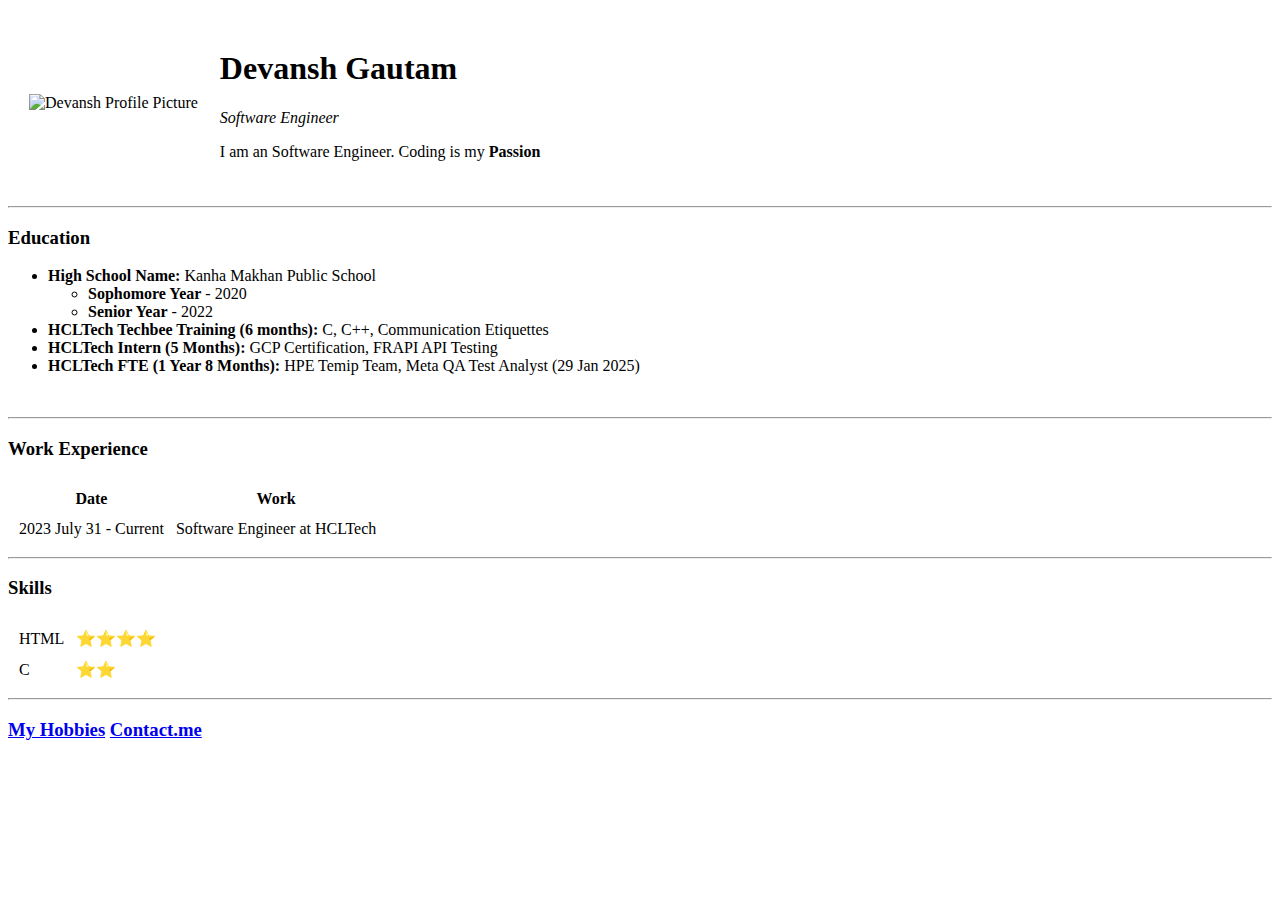
==== index.html @ 0f7f209f "add initial cv website files" ====
<!DOCTYPE html>
<html lang="en">

<head>
    <meta charset="UTF-8">
    <meta name="viewport" content="width=device-width, initial-scale=1.0">
    <title>Devansh's Personal Site</title>
</head>

<body>
    <!-- Profile Picture -->
    <table cellspacing="20">
        <tr>
            <td><img src="images/sungjinwoocircle-modified.png" alt="Devansh Profile Picture" style="width: 2in; height: 2in;"></td>
            <td>    <h1>Devansh Gautam</h1>
                <!-- Designation -->
                <p>
                    <em>Software Engineer</em>
                </p>
                <!-- About me -->
                <p>
                    I am an Software Engineer. Coding is my <strong>Passion</strong>
                </p>
            </td>
        </tr>
    </table>
    <!-- Name -->
    <hr>
    <!-- Education -->
    <h3>Education</h3>
    <ul>
        <li><b>High School Name:</b> Kanha Makhan Public School
            <ul>
                <li><b>Sophomore Year</b> - 2020</li>
                <li><b>Senior Year</b> - 2022</li>
            </ul>
        </li>

        <li><b>HCLTech Techbee Training (6 months):</b> C, C++, Communication Etiquettes</li>
        <li><b>HCLTech Intern (5 Months):</b> GCP Certification, FRAPI API Testing</li>
        <li><b>HCLTech FTE (1 Year 8 Months):</b> HPE Temip Team, Meta QA Test Analyst (29 Jan 2025)</li>
    </ul>
    <br>
    <hr>
    <h3>Work Experience</h3>
    <table cellspacing="10">
        <thead>
            <tr>
                <th>Date</th>
                <th>Work</th>
            </tr>
        </thead>
        <tbody>
            <tr>
                <td>2023 July 31 - Current</td>
                <td>Software Engineer at HCLTech</td>
            </tr>
        </tbody>
    </table>
    <hr>
    <h3>Skills</h3>
    <table cellspacing="10">
        <tr>
            <td>HTML</td>
            <td>⭐⭐⭐⭐</td>
        </tr>
        <tr>
            <td>C</td>
            <td>⭐⭐</td>
        </tr>

    </table>
    <hr>
    <h3>
        <a href="hobbies.html">My Hobbies</a>
        <a href="contact.html">Contact.me</a>
    </h3>
    <br>
    

    


</body>

</html>
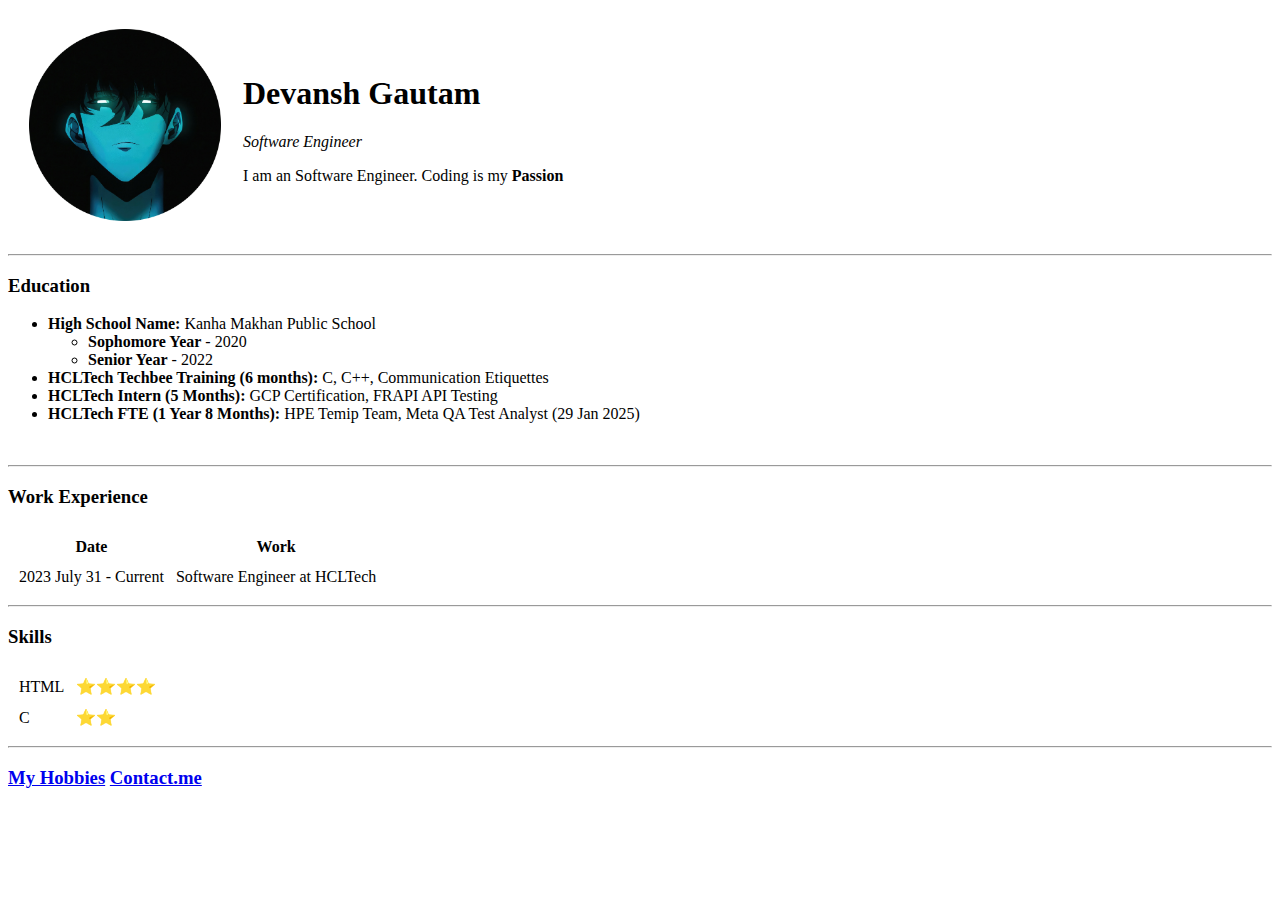
==== commit d006c1d6: "Update index.html image name" ====
--- a/index.html
+++ b/index.html
@@ -11,7 +11,7 @@
     <!-- Profile Picture -->
     <table cellspacing="20">
         <tr>
-            <td><img src="images/sungjinwoocircle-modified.png" alt="Devansh Profile Picture" style="width: 2in; height: 2in;"></td>
+            <td><img src="images/Profile_Picture.png" alt="Devansh Profile Picture" style="width: 2in; height: 2in;"></td>
             <td>    <h1>Devansh Gautam</h1>
                 <!-- Designation -->
                 <p>
@@ -83,4 +83,4 @@
 
 </body>
 
-</html>+</html>
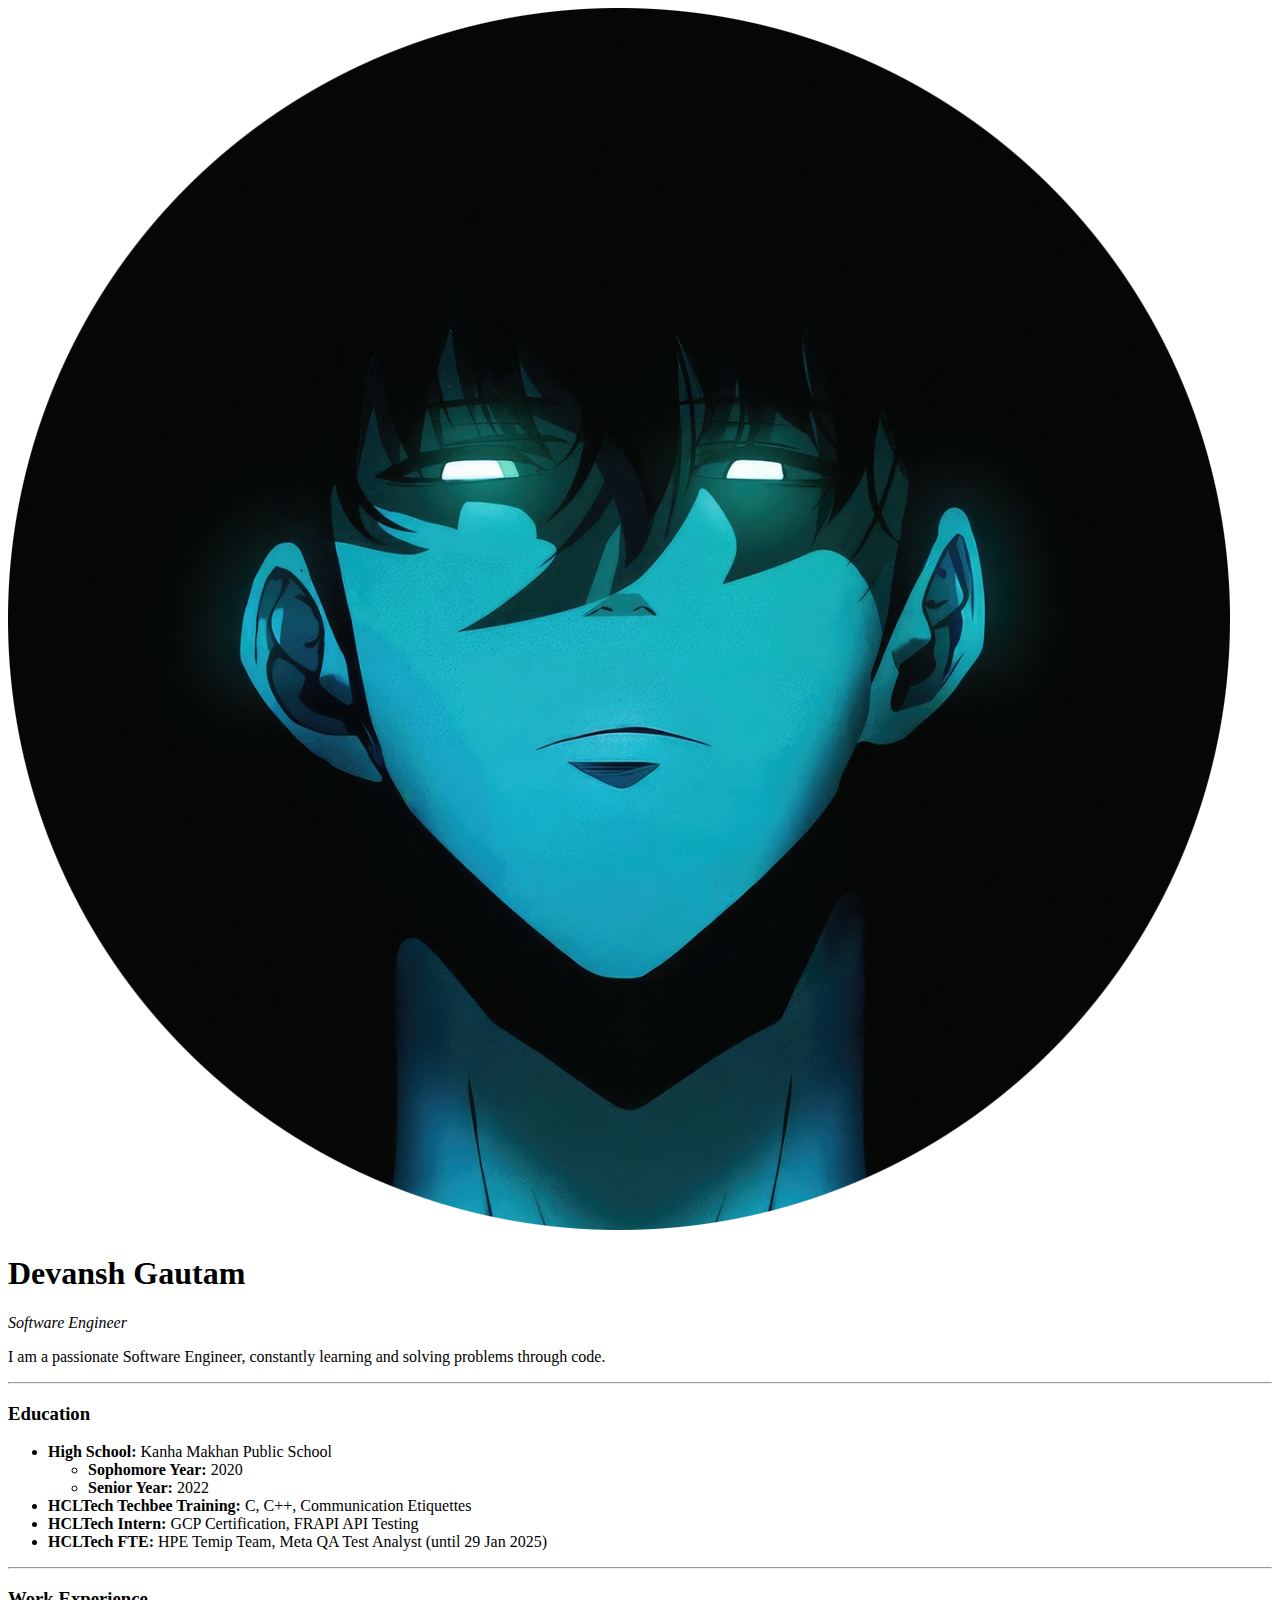
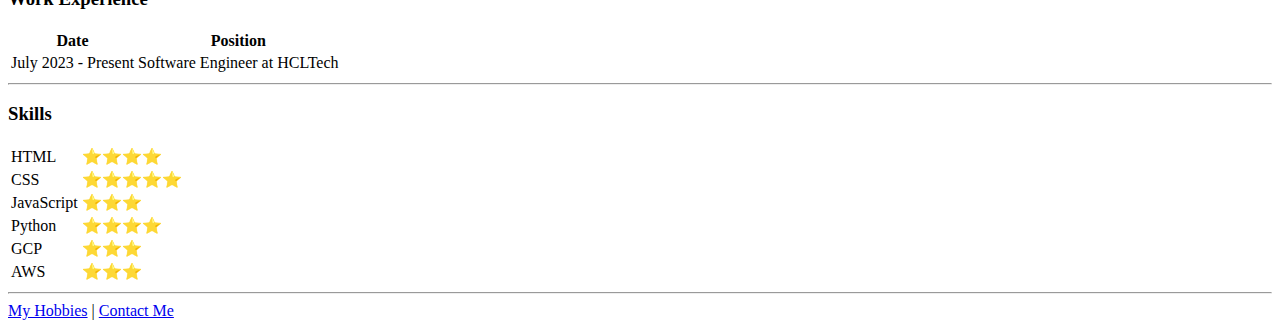
==== commit f6b8d32f: "Update index.html" ====
--- a/index.html
+++ b/index.html
@@ -4,83 +4,102 @@
 <head>
     <meta charset="UTF-8">
     <meta name="viewport" content="width=device-width, initial-scale=1.0">
-    <title>Devansh's Personal Site</title>
+    <title>Devansh Gautam | Software Engineer</title>
+    <link rel="stylesheet" href="styles.css">
 </head>
 
 <body>
-    <!-- Profile Picture -->
-    <table cellspacing="20">
-        <tr>
-            <td><img src="images/Profile_Picture.png" alt="Devansh Profile Picture" style="width: 2in; height: 2in;"></td>
-            <td>    <h1>Devansh Gautam</h1>
-                <!-- Designation -->
-                <p>
-                    <em>Software Engineer</em>
-                </p>
-                <!-- About me -->
-                <p>
-                    I am an Software Engineer. Coding is my <strong>Passion</strong>
-                </p>
-            </td>
-        </tr>
-    </table>
-    <!-- Name -->
-    <hr>
-    <!-- Education -->
-    <h3>Education</h3>
-    <ul>
-        <li><b>High School Name:</b> Kanha Makhan Public School
-            <ul>
-                <li><b>Sophomore Year</b> - 2020</li>
-                <li><b>Senior Year</b> - 2022</li>
-            </ul>
-        </li>
+    <!-- Main Section -->
+    <header>
+        <div class="container">
+            <img src="images/Profile_Picture.png" alt="Devansh Profile Picture" class="profile-pic">
+            <div class="intro">
+                <h1>Devansh Gautam</h1>
+                <p class="designation"><em>Software Engineer</em></p>
+                <p class="bio">I am a passionate Software Engineer, constantly learning and solving problems through code.</p>
+            </div>
+        </div>
+    </header>
 
-        <li><b>HCLTech Techbee Training (6 months):</b> C, C++, Communication Etiquettes</li>
-        <li><b>HCLTech Intern (5 Months):</b> GCP Certification, FRAPI API Testing</li>
-        <li><b>HCLTech FTE (1 Year 8 Months):</b> HPE Temip Team, Meta QA Test Analyst (29 Jan 2025)</li>
-    </ul>
-    <br>
-    <hr>
-    <h3>Work Experience</h3>
-    <table cellspacing="10">
-        <thead>
+    <hr class="separator">
+
+    <!-- Education Section -->
+    <section>
+        <h3>Education</h3>
+        <ul>
+            <li><b>High School:</b> Kanha Makhan Public School
+                <ul>
+                    <li><b>Sophomore Year:</b> 2020</li>
+                    <li><b>Senior Year:</b> 2022</li>
+                </ul>
+            </li>
+            <li><b>HCLTech Techbee Training:</b> C, C++, Communication Etiquettes</li>
+            <li><b>HCLTech Intern:</b> GCP Certification, FRAPI API Testing</li>
+            <li><b>HCLTech FTE:</b> HPE Temip Team, Meta QA Test Analyst (until 29 Jan 2025)</li>
+        </ul>
+    </section>
+
+    <hr class="separator">
+
+    <!-- Work Experience Section -->
+    <section>
+        <h3>Work Experience</h3>
+        <table class="work-experience">
+            <thead>
+                <tr>
+                    <th>Date</th>
+                    <th>Position</th>
+                </tr>
+            </thead>
+            <tbody>
+                <tr>
+                    <td>July 2023 - Present</td>
+                    <td>Software Engineer at HCLTech</td>
+                </tr>
+            </tbody>
+        </table>
+    </section>
+
+    <hr class="separator">
+
+    <!-- Skills Section -->
+    <section>
+        <h3>Skills</h3>
+        <table class="skills-table">
             <tr>
-                <th>Date</th>
-                <th>Work</th>
+                <td>HTML</td>
+                <td>⭐⭐⭐⭐</td>
             </tr>
-        </thead>
-        <tbody>
             <tr>
-                <td>2023 July 31 - Current</td>
-                <td>Software Engineer at HCLTech</td>
+                <td>CSS</td>
+                <td>⭐⭐⭐⭐⭐</td>
             </tr>
-        </tbody>
-    </table>
-    <hr>
-    <h3>Skills</h3>
-    <table cellspacing="10">
-        <tr>
-            <td>HTML</td>
-            <td>⭐⭐⭐⭐</td>
-        </tr>
-        <tr>
-            <td>C</td>
-            <td>⭐⭐</td>
-        </tr>
+            <tr>
+                <td>JavaScript</td>
+                <td>⭐⭐⭐</td>
+            </tr>
+            <tr>
+                <td>Python</td>
+                <td>⭐⭐⭐⭐</td>
+            </tr>
+            <tr>
+                <td>GCP</td>
+                <td>⭐⭐⭐</td>
+            </tr>
+            <tr>
+                <td>AWS</td>
+                <td>⭐⭐⭐</td>
+            </tr>
+        </table>
+    </section>
 
-    </table>
-    <hr>
-    <h3>
-        <a href="hobbies.html">My Hobbies</a>
-        <a href="contact.html">Contact.me</a>
-    </h3>
-    <br>
-    
+    <hr class="separator">
 
-    
-
-
+    <!-- Links Section -->
+    <section class="links">
+        <a href="hobbies.html">My Hobbies</a> | 
+        <a href="contact.html">Contact Me</a>
+    </section>
 </body>
 
 </html>
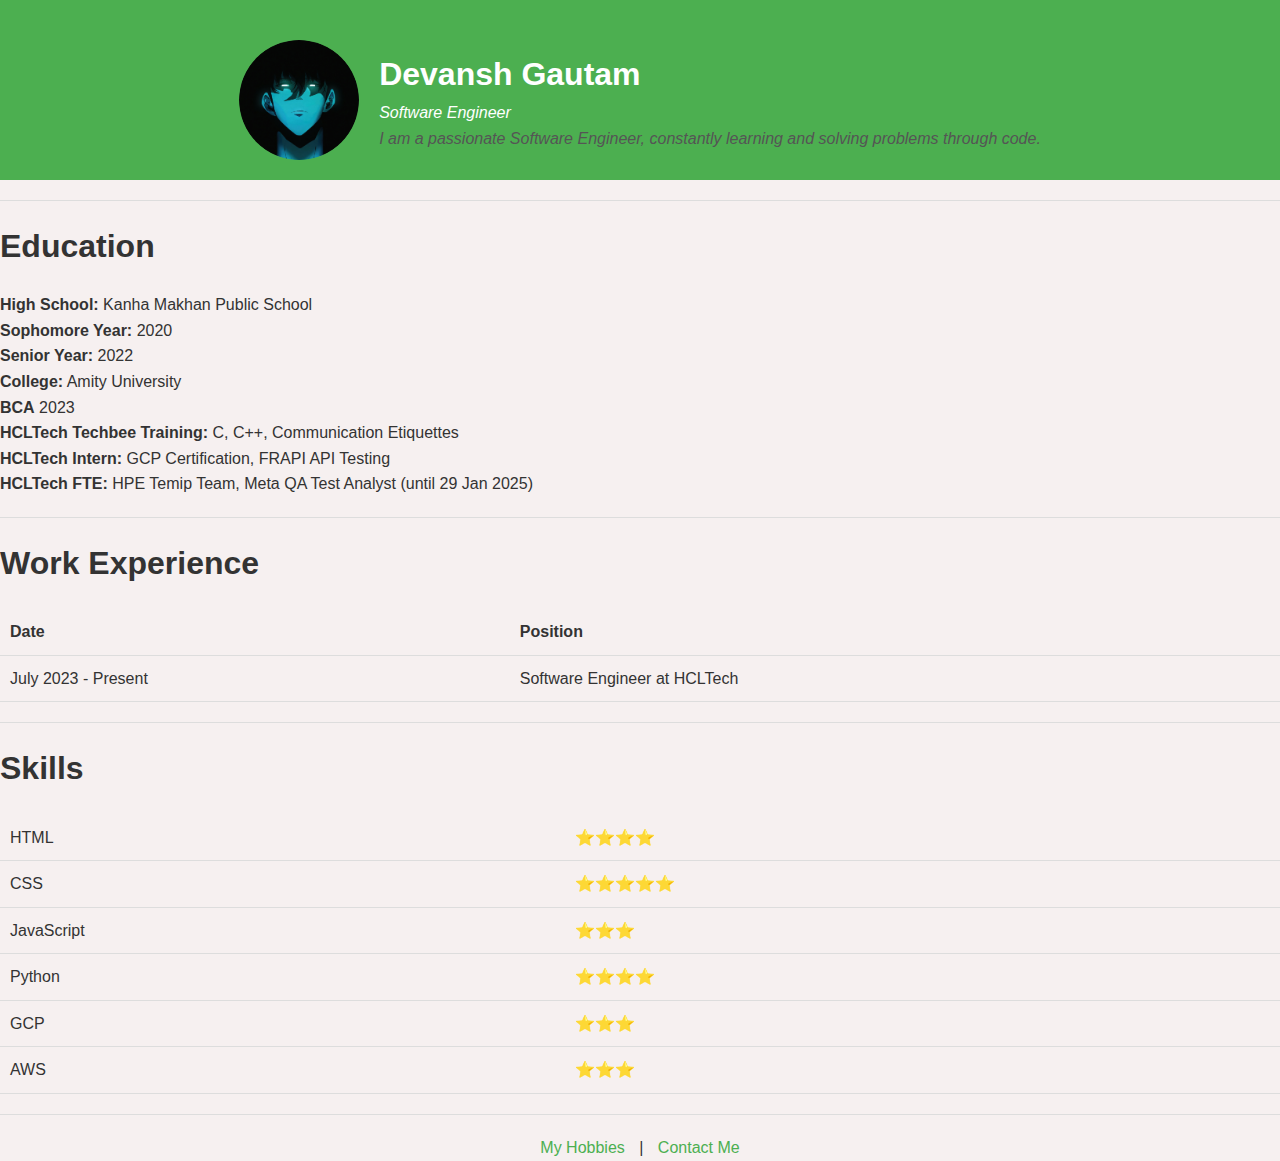
==== commit cebbdb3c: "Update index.html" ====
--- a/index.html
+++ b/index.html
@@ -31,6 +31,11 @@
                 <ul>
                     <li><b>Sophomore Year:</b> 2020</li>
                     <li><b>Senior Year:</b> 2022</li>
+                </ul>
+            </li>
+            <li><b>College:</b> Amity University
+                <ul>
+                    <li><b>BCA</b> 2023</li>
                 </ul>
             </li>
             <li><b>HCLTech Techbee Training:</b> C, C++, Communication Etiquettes</li>
--- a/styles.css
+++ b/styles.css
@@ -0,0 +1,120 @@
+/* Basic Reset */
+* {
+    margin: 0;
+    padding: 0;
+    box-sizing: border-box;
+}
+
+/* Body and font styling */
+body {
+    font-family: Arial, sans-serif;
+    line-height: 1.6;
+    background-color: #F6F0F0;
+    color: #333;
+}
+
+/* Main header */
+header {
+    background-color: #4CAF50;
+    color: white;
+    padding: 20px 0;
+    text-align: center;
+}
+
+h1, h3, h4 {
+    font-size: 2rem;
+}
+
+h3 {
+    margin-bottom: 20px;
+}
+
+/* Profile Picture Styling */
+.profile-pic {
+    width: 120px;
+    height: 120px;
+    border-radius: 50%;
+    margin-right: 20px;
+}
+
+/* Container */
+.container {
+    display: flex;
+    align-items: center;
+    justify-content: center;
+    margin-top: 20px;
+}
+
+/* Bio and skills table */
+.intro {
+    text-align: left;
+}
+
+.bio {
+    font-style: italic;
+    color: #555;
+}
+
+table {
+    width: 100%;
+    margin: 10px 0;
+    border-collapse: collapse;
+}
+
+table th, table td {
+    padding: 10px;
+    text-align: left;
+    border-bottom: 1px solid #ddd;
+}
+
+.separator {
+    border: 0;
+    height: 1px;
+    background-color: #ddd;
+    margin: 20px 0;
+}
+
+.links {
+    text-align: center;
+}
+
+.links a {
+    margin: 0 10px;
+    text-decoration: none;
+    color: #4CAF50;
+}
+
+/* Contact Form */
+form {
+    display: flex;
+    flex-direction: column;
+    max-width: 600px;
+    margin: 20px auto;
+}
+
+form input, form textarea {
+    margin-bottom: 10px;
+    padding: 10px;
+    border: 1px solid #ccc;
+    border-radius: 5px;
+}
+
+form button {
+    padding: 10px;
+    background-color: #4CAF50;
+    color: white;
+    border: none;
+    cursor: pointer;
+}
+
+form button:hover {
+    background-color: #45a049;
+}
+
+/* Table and form responsive design */
+@media screen and (max-width: 768px) {
+    .container {
+        flex-direction: column;
+        align-items: center;
+    }
+}
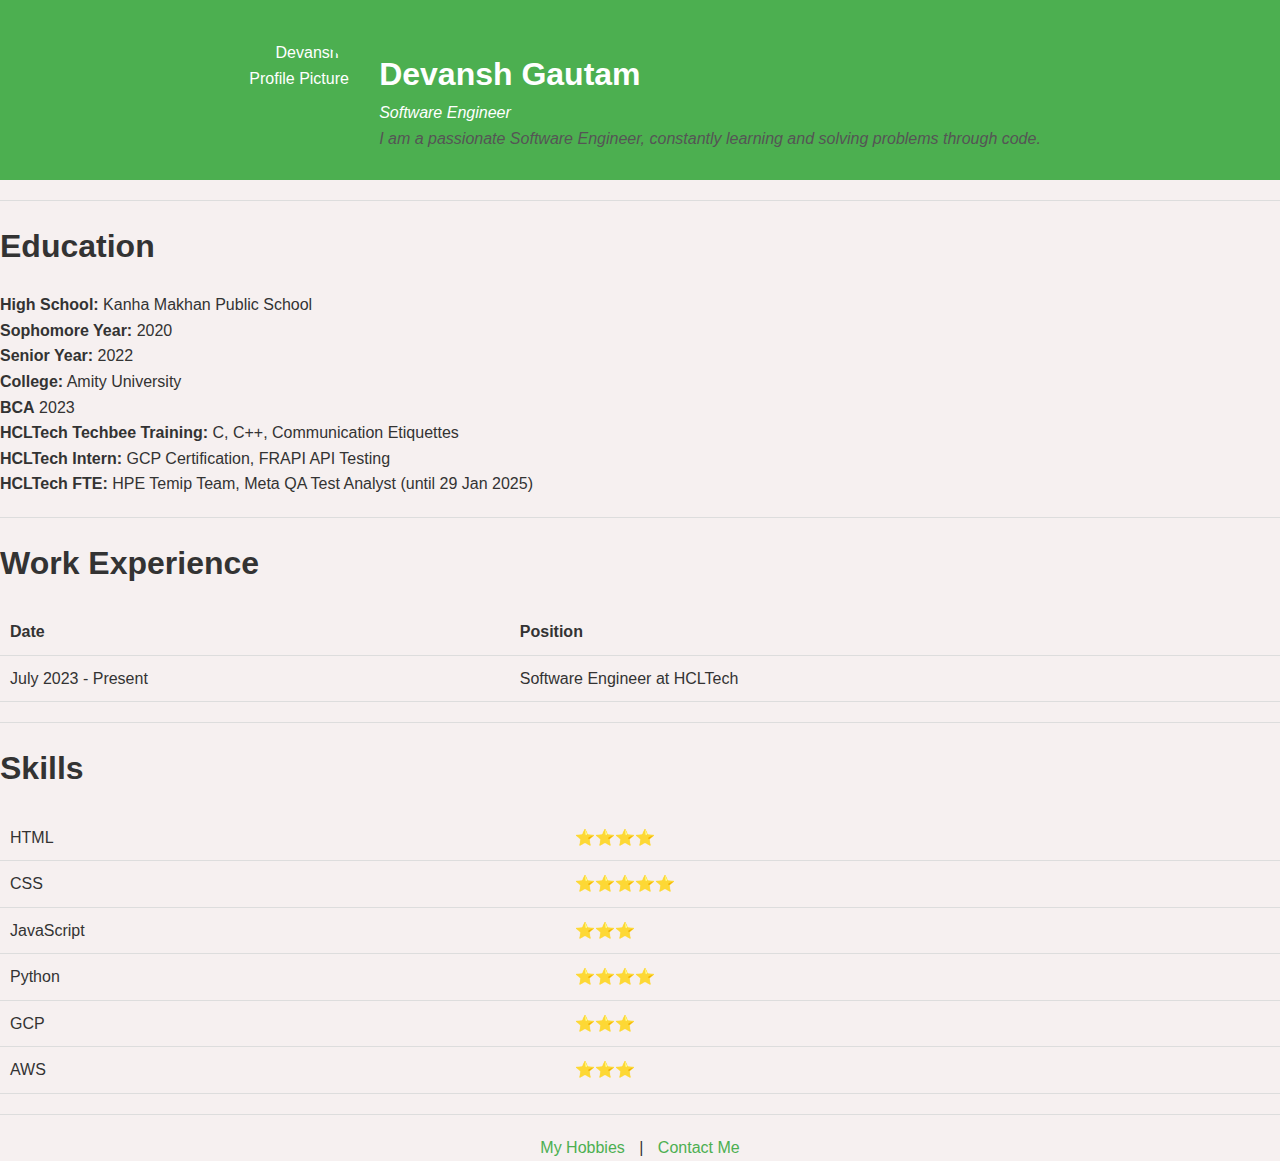
==== commit 2b85602e: "Update index.html" ====
--- a/index.html
+++ b/index.html
@@ -12,7 +12,7 @@
     <!-- Main Section -->
     <header>
         <div class="container">
-            <img src="images/Profile_Picture.png" alt="Devansh Profile Picture" class="profile-pic">
+            <img src="images/Profile_Picture.jpeg" alt="Devansh Profile Picture" class="profile-pic">
             <div class="intro">
                 <h1>Devansh Gautam</h1>
                 <p class="designation"><em>Software Engineer</em></p>
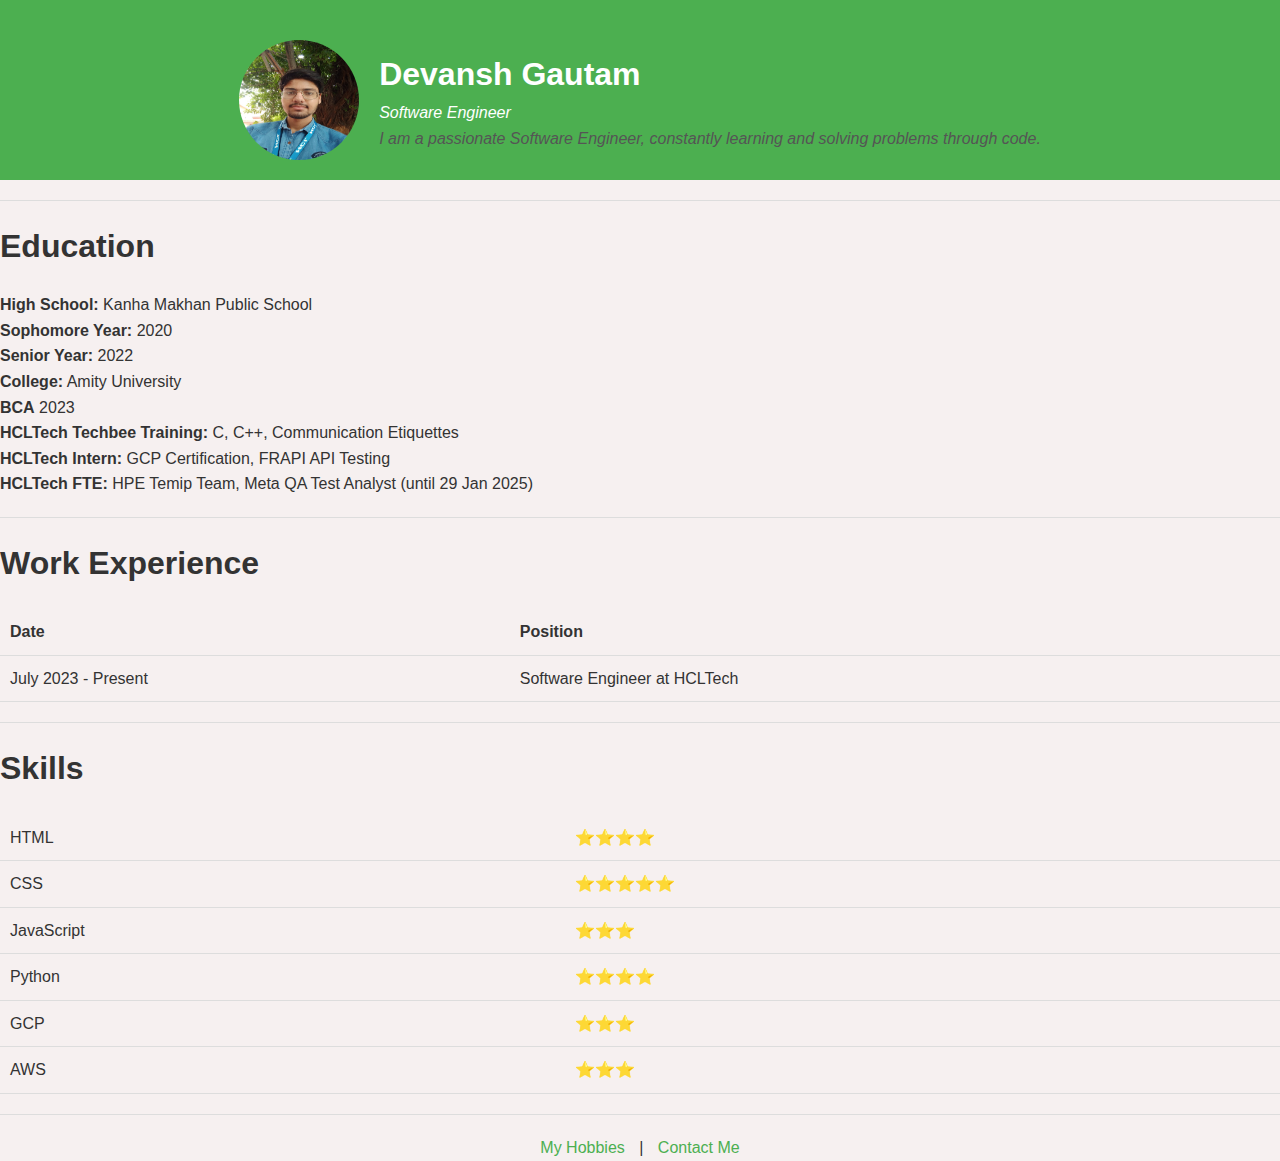
==== commit 582cbc93: "Update index.html" ====
--- a/index.html
+++ b/index.html
@@ -12,7 +12,7 @@
     <!-- Main Section -->
     <header>
         <div class="container">
-            <img src="images/Profile_Picture.jpeg" alt="Devansh Profile Picture" class="profile-pic">
+            <img src="images/Profile_Picture1.jpeg" alt="Devansh Profile Picture" class="profile-pic">
             <div class="intro">
                 <h1>Devansh Gautam</h1>
                 <p class="designation"><em>Software Engineer</em></p>
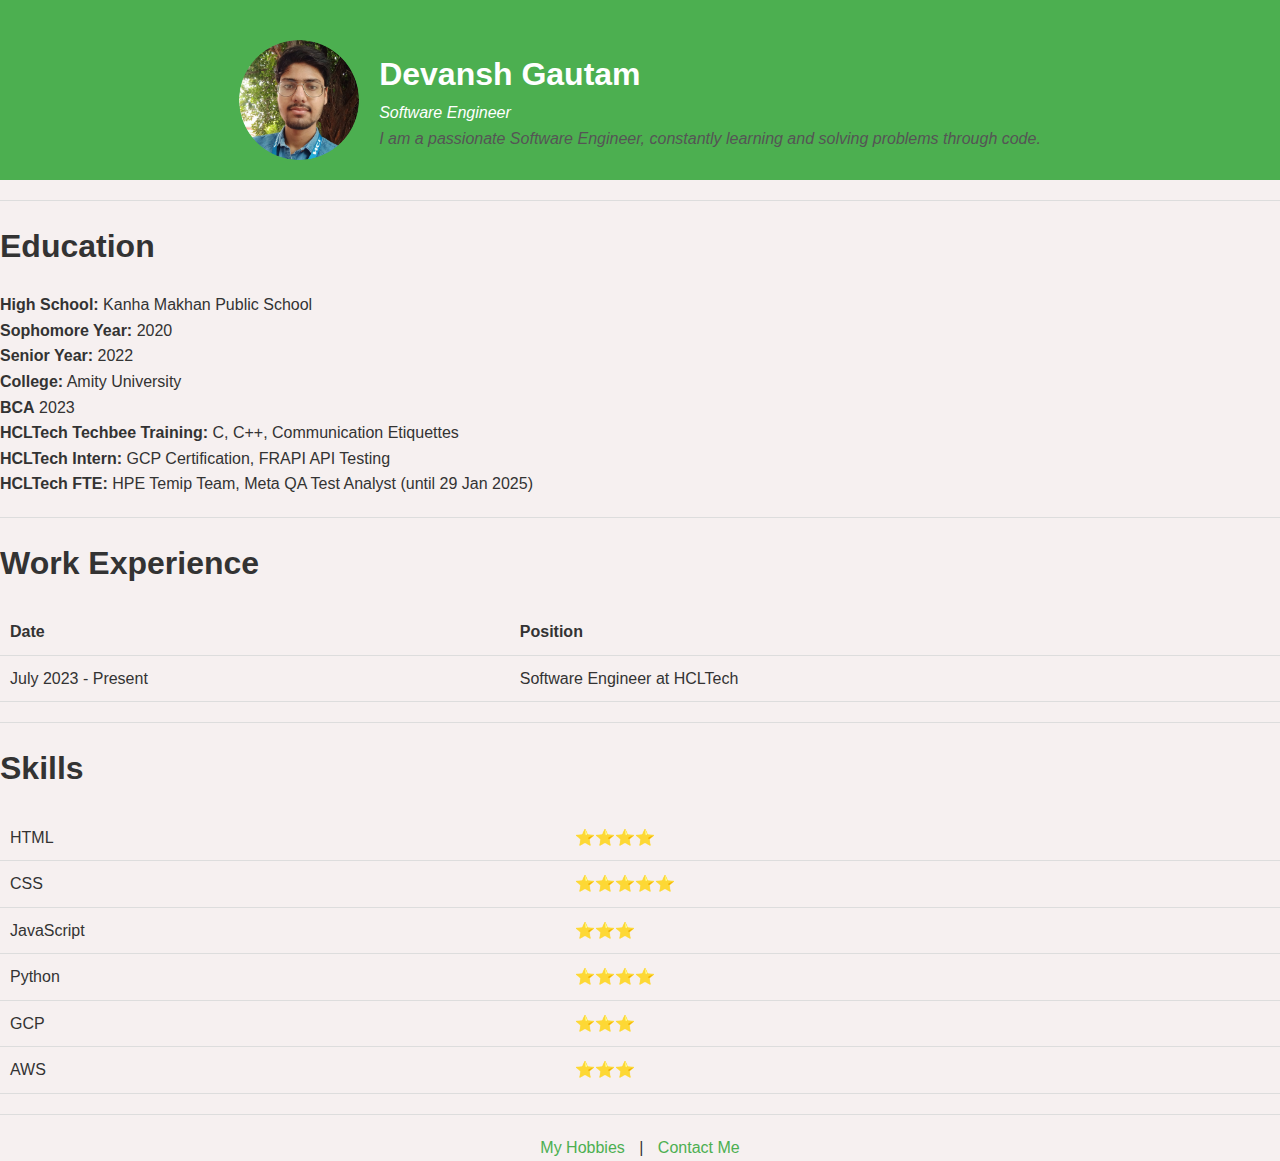
==== commit fb843e83: "Update index.html" ====
--- a/index.html
+++ b/index.html
@@ -12,7 +12,7 @@
     <!-- Main Section -->
     <header>
         <div class="container">
-            <img src="images/Profile_Picture1.jpeg" alt="Devansh Profile Picture" class="profile-pic">
+            <img src="images/Profile_Picture1.png" alt="Devansh Profile Picture" class="profile-pic">
             <div class="intro">
                 <h1>Devansh Gautam</h1>
                 <p class="designation"><em>Software Engineer</em></p>
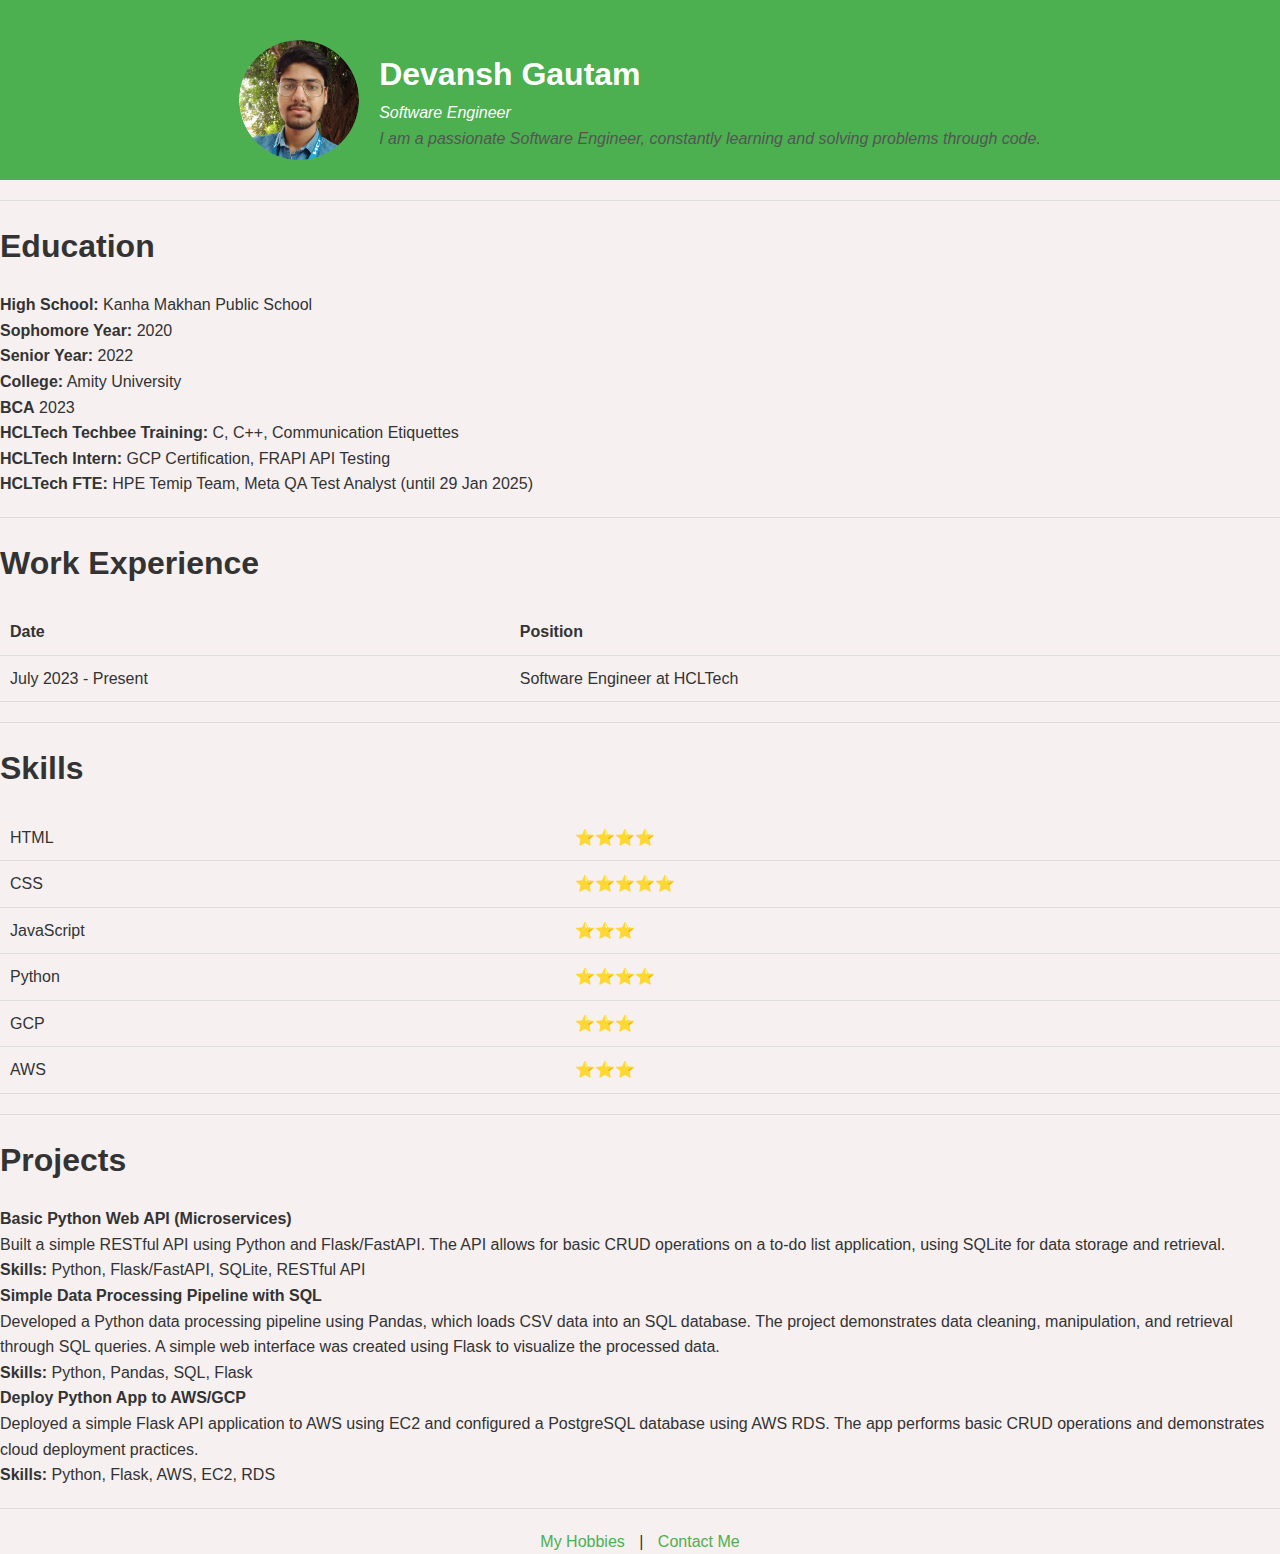
==== commit d297eca0: "Update index.html" ====
--- a/index.html
+++ b/index.html
@@ -100,6 +100,30 @@
 
     <hr class="separator">
 
+    <!-- Projects Section -->
+    <section>
+        <h3>Projects</h3>
+        <ul>
+            <li>
+                <b>Basic Python Web API (Microservices)</b>
+                <p>Built a simple RESTful API using Python and Flask/FastAPI. The API allows for basic CRUD operations on a to-do list application, using SQLite for data storage and retrieval.</p>
+                <p><b>Skills:</b> Python, Flask/FastAPI, SQLite, RESTful API</p>
+            </li>
+            <li>
+                <b>Simple Data Processing Pipeline with SQL</b>
+                <p>Developed a Python data processing pipeline using Pandas, which loads CSV data into an SQL database. The project demonstrates data cleaning, manipulation, and retrieval through SQL queries. A simple web interface was created using Flask to visualize the processed data.</p>
+                <p><b>Skills:</b> Python, Pandas, SQL, Flask</p>
+            </li>
+            <li>
+                <b>Deploy Python App to AWS/GCP</b>
+                <p>Deployed a simple Flask API application to AWS using EC2 and configured a PostgreSQL database using AWS RDS. The app performs basic CRUD operations and demonstrates cloud deployment practices.</p>
+                <p><b>Skills:</b> Python, Flask, AWS, EC2, RDS</p>
+            </li>
+        </ul>
+    </section>
+
+    <hr class="separator">
+
     <!-- Links Section -->
     <section class="links">
         <a href="hobbies.html">My Hobbies</a> | 
